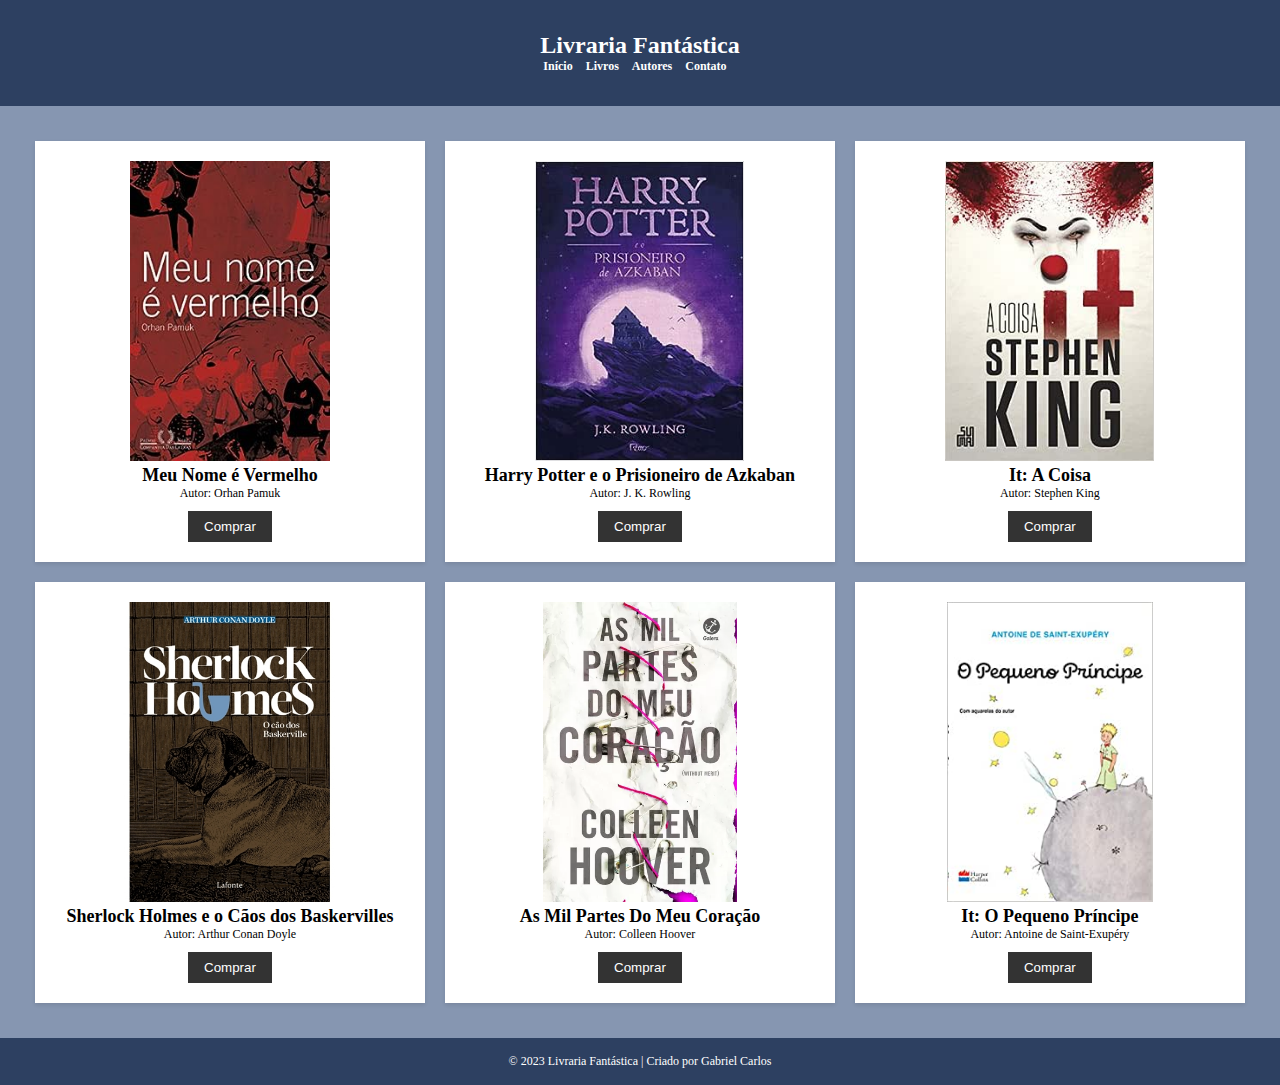
==== index.html @ 5cc001d7 "mudanças" ====
<!DOCTYPE html>
<html lang="pt-br">
<head>
    <meta charset="UTF-8">
    <meta name="viewport" content="width=device-width, initial-scale=1.0">
    <link rel="stylesheet" href="estilos.css">
    <title>Livraria</title>
</head>
<body>
    <header>
        <h1>Livraria Fantástica</h1>
        <nav>
            <ul>
                <li><a href="index.html">Início</a></li>
                <li><a href="https://pt.wikipedia.org/wiki/Lista_de_livros_mais_vendidos">Livros</a></li>
                <li><a href="https://pt.wikipedia.org/wiki/Lista_de_livros_de_autores_de_fic%C3%A7%C3%A3o_mais_vendidos">Autores</a></li>
                <li><a href="http://videira.ifc.edu.br/">Contato</a></li>
            </ul>
        </nav>
    </header>

    <main>
        <section class="cards">
            <div class="card">
                <img src="img/vermelho.jpg" alt="Livro 1">
                <h2>Meu Nome é Vermelho</h2>
                <p>Autor: Orhan Pamuk</p>
                <button>Comprar</button>
            </div>

            <div class="card">
                <img src="img/harry potter.jpg" alt="Livro 2">
                <h2> Harry Potter e o Prisioneiro de Azkaban</h2>
                <p>Autor: J. K. Rowling </p>
                <button>Comprar</button>
            </div>

            <div class="card">
                <img src="img/It.jpg" alt="Livro 3">
                <h2>It: A Coisa</h2>
                <p>Autor: Stephen King</p>
                <button>Comprar</button>
            </div>
        </section>
        <section class="cards">
            <div class="card">
                <img src="img/sherlock.jpg" alt="Livro 1">
                <h2>Sherlock Holmes e o Cãos dos Baskervilles</h2>
                <p>Autor: Arthur Conan Doyle</p>
                <button>Comprar</button>
            </div>

            <div class="card">
                <img src="img/partes.png" alt="Livro 2">
                <h2> As Mil Partes Do Meu Coração</h2>
                <p>Autor: Colleen Hoover</p>
                <button>Comprar</button>
            </div>

            <div class="card">
                <img src="img/principe.jpg" alt="Livro 3">
                <h2>It: O Pequeno Príncipe</h2>
                <p>Autor: Antoine de Saint-Exupéry</p>
                <button>Comprar</button>
            </div>
        </section>
        
    </main>

    <footer>
        <p>&copy; 2023 Livraria Fantástica | Criado por Gabriel Carlos</p>
    </footer>
</body>
</html>
---- estilos.css ----
* {
    margin: 0; 
    padding: 0; 
    box-sizing: border-box; 
}

@import url('https://fonts.googleapis.com/css2?family=Merriweather&family=Noto+Sans+JP:wght@200&display=swap');

:root {
    --fonte-principal: 'Merriweather', cursive
    
}

body {
    font-family: Merriweather;
    background-color: #8696B1; 
    font-size: 12px; /*mudei tamanho da fonte*/ 
}

header {
    background-color: #2D4061; 
    color: white;
    text-align: center; 
    padding: 2rem; /*aumentei em um*/
}

nav ul {
    list-style: none; 
}

nav li {
    display: inline; 
    margin-right: 10px; /*diminui em 10*/
}

nav a {
    text-decoration: none; 
    color: white; 
    font-weight: bold; 
}

main {
    padding: 25px; 
    overflow: hidden; 
}

.card {
    width: calc(33.33% - 20px); /* 33.33% - 40px */
    margin: 10px;
    padding: 20px; 
    background-color: #fff; 
    box-shadow: 0 2px 4px rgba(0, 0, 0, 0.1); 
    text-align: center; 
    float: left; 
}

.card img {
    max-width: 100%; /* Define a largura máxima da imagem */
    height: 300px; /* Define a altura da imagem */
}

.card button {
    background-color: #333;
    color: #fff;
    border: none;
    padding: 8px 16px;
    margin-top: 10px;
    cursor: pointer; /* Muda o cursor do mouse */
    transition: background-color 0.3s ease; /* Adiciona uma transição suave */
}

.card button:hover {
    background-color: red; /* Muda a cor de fundo ao passar o mouse */
}

footer {
    background-color: #2D4061;
    color: white;
    text-align: center;
    padding: 1rem;
}
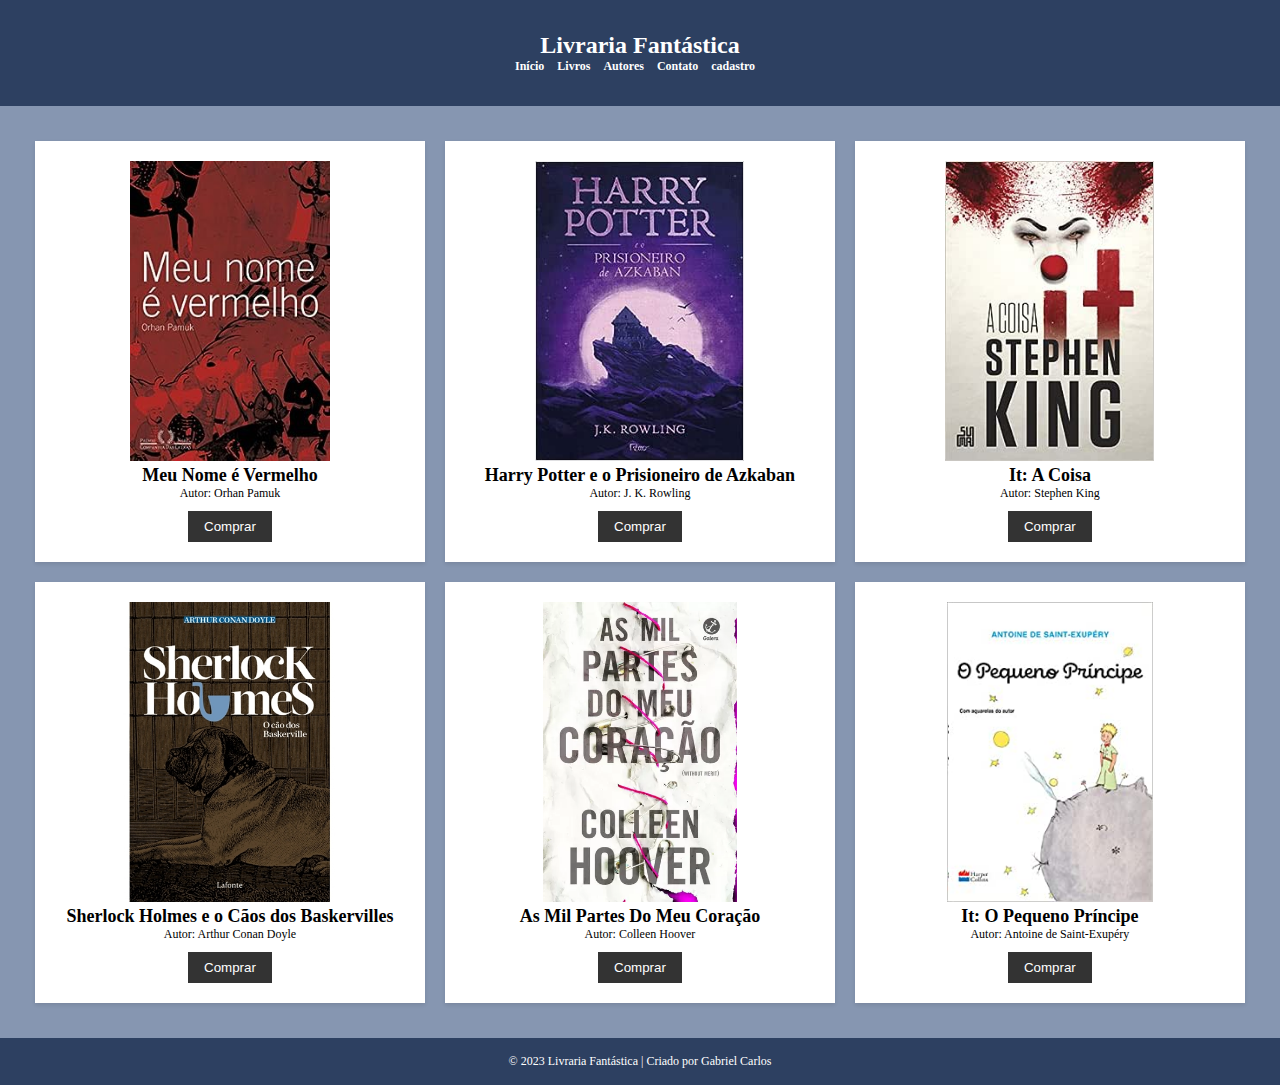
==== commit c3ad94be: "index" ====
--- a/index.html
+++ b/index.html
@@ -15,6 +15,7 @@
                 <li><a href="https://pt.wikipedia.org/wiki/Lista_de_livros_mais_vendidos">Livros</a></li>
                 <li><a href="https://pt.wikipedia.org/wiki/Lista_de_livros_de_autores_de_fic%C3%A7%C3%A3o_mais_vendidos">Autores</a></li>
                 <li><a href="http://videira.ifc.edu.br/">Contato</a></li>
+                <li><a href="cadastro.html">cadastro</a></li>
             </ul>
         </nav>
     </header>
--- a/estilos.css
+++ b/estilos.css
@@ -18,7 +18,7 @@
 }
 
 header {
-    background-color: #2D4061; 
+    background-color: #2d4061; 
     color: white;
     text-align: center; 
     padding: 2rem; /*aumentei em um*/
@@ -65,12 +65,12 @@
     border: none;
     padding: 8px 16px;
     margin-top: 10px;
-    cursor: pointer; /* Muda o cursor do mouse */
-    transition: background-color 0.3s ease; /* Adiciona uma transição suave */
+    cursor: pointer; 
+    transition: background-color 0.3s ease; 
 }
 
 .card button:hover {
-    background-color: red; /* Muda a cor de fundo ao passar o mouse */
+    background-color: red; 
 }
 
 footer {
